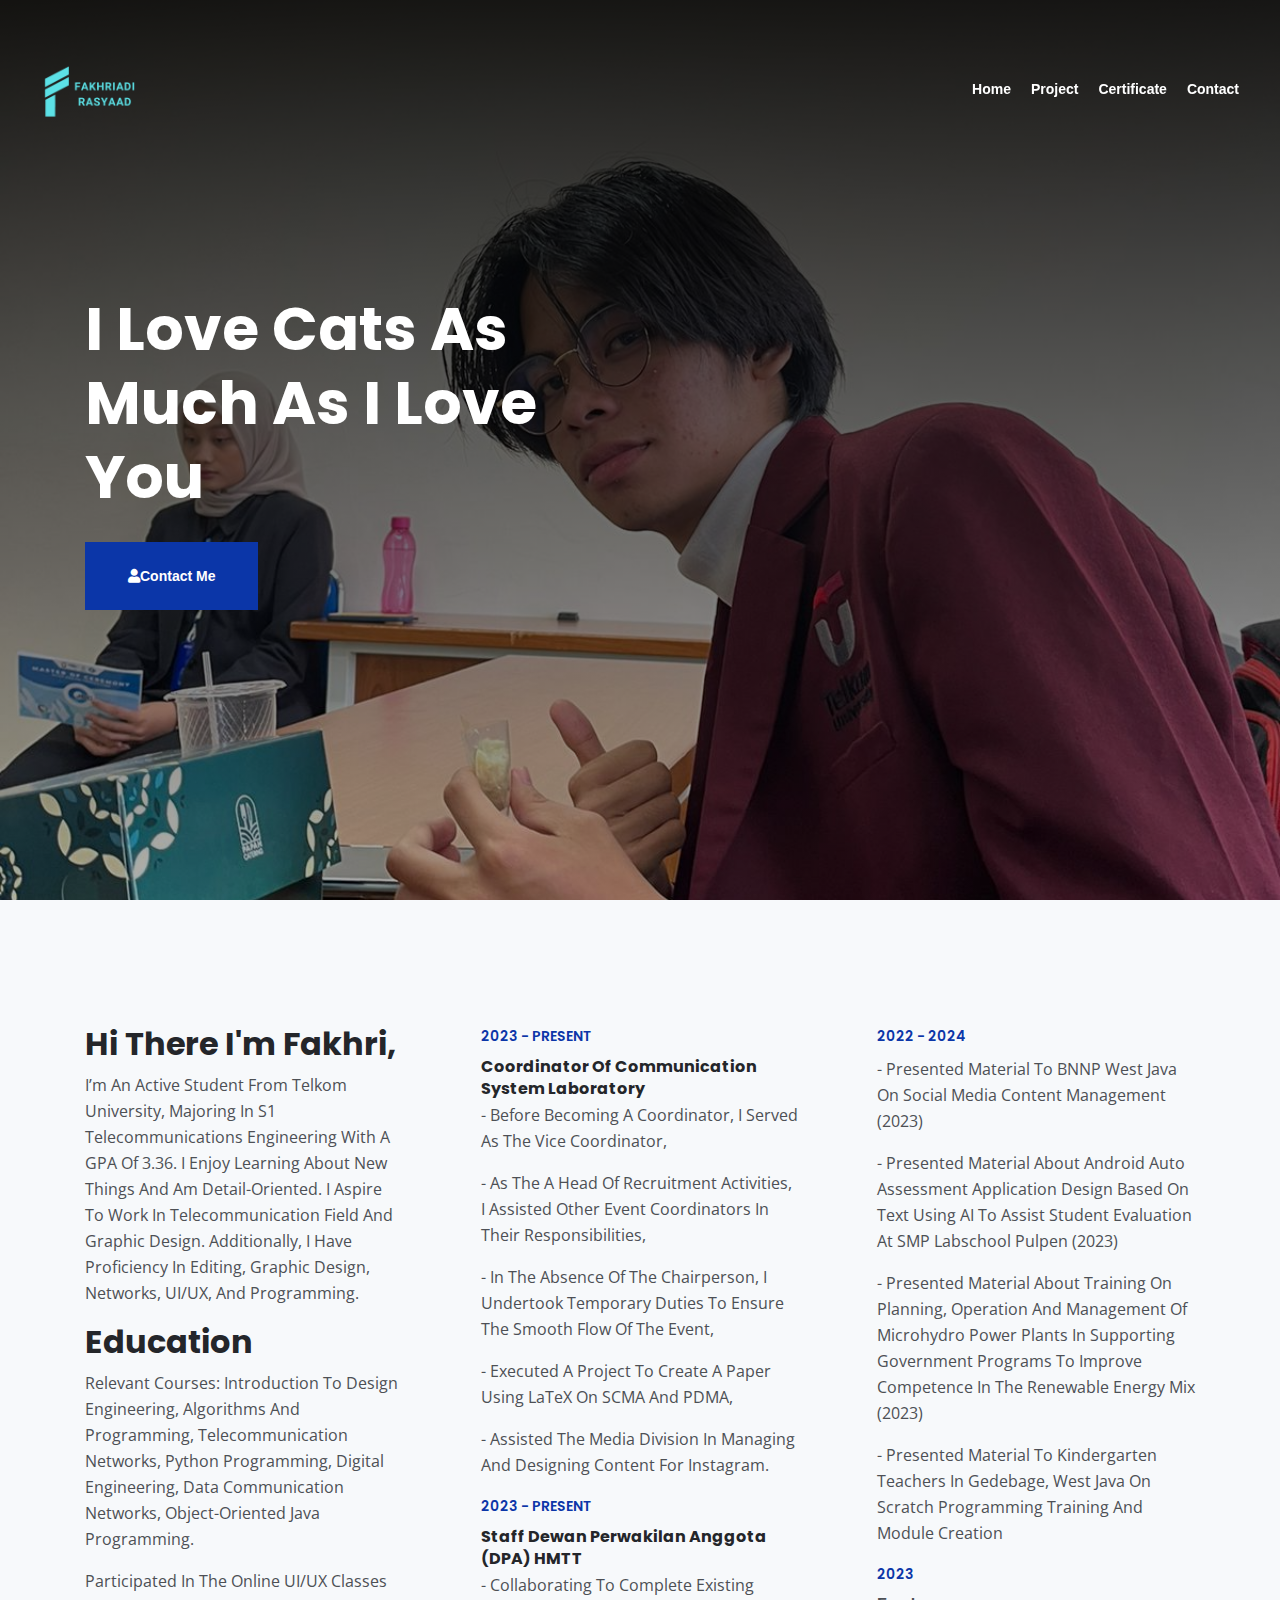
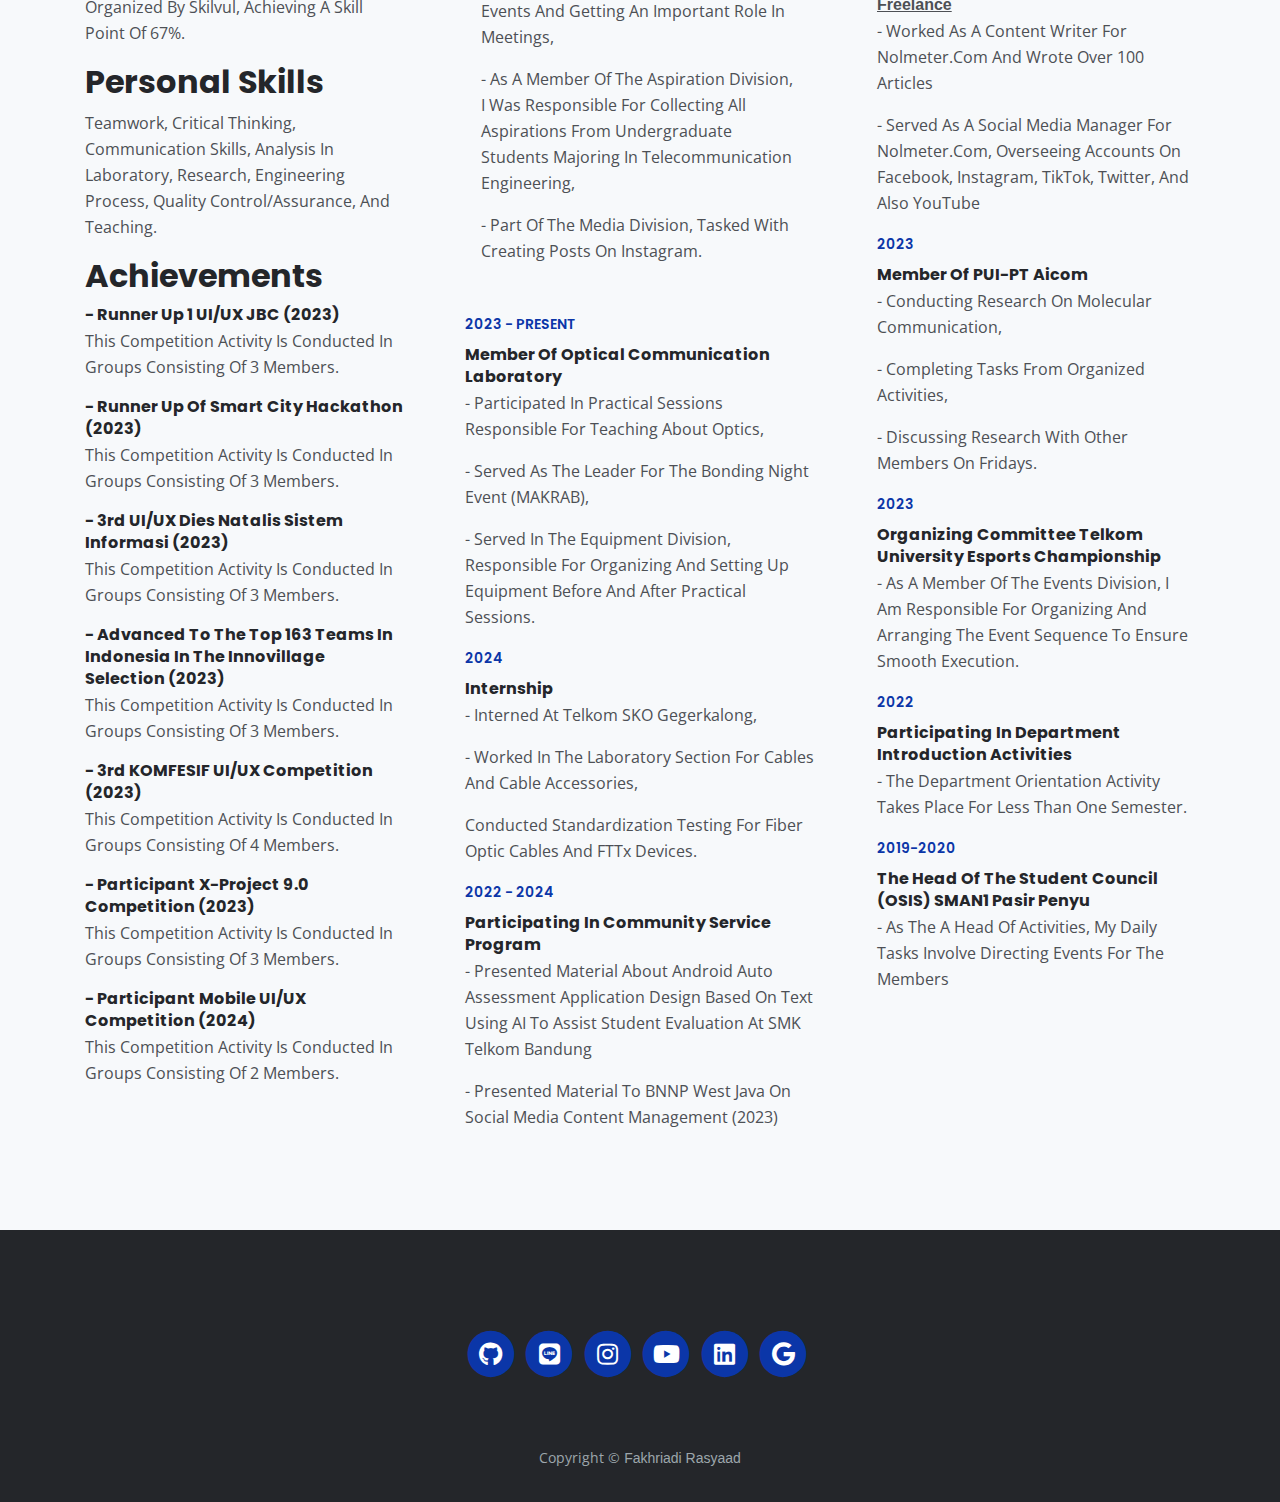
==== index.html @ 8c54024a "update" ====
<!DOCTYPE html>
<html lang="en">
<head>
    <meta charset="utf-8">
    <meta name="viewport" content="width=device-width, initial-scale=1, shrink-to-fit=no">
    
    <!-- SEO Meta Tags -->
    <meta name="description" content="Your description">
    <meta name="author" content="Your name">

    <!-- OG Meta Tags to improve the way the post looks when you share the page on Facebook, Twitter, LinkedIn -->
	<meta property="og:site_name" content="" /> <!-- website name -->
	<meta property="og:site" content="" /> <!-- website link -->
	<meta property="og:title" content=""/> <!-- title shown in the actual shared post -->
	<meta property="og:description" content="" /> <!-- description shown in the actual shared post -->
	<meta property="og:image" content="" /> <!-- image link, make sure it's jpg -->
	<meta property="og:url" content="" /> <!-- where do you want your post to link to -->
	<meta name="twitter:card" content="summary_large_image"> <!-- to have large image post format in Twitter -->

    <!-- Webpage Title -->
    <title>Fakhriadi Rasyaad</title>
    
    <!-- Styles -->
    <link rel="preconnect" href="https://fonts.gstatic.com">
    <link href="https://fonts.googleapis.com/css2?family=Open+Sans:ital,wght@0,400;0,600;0,700;1,400&family=Poppins:wght@600&display=swap" rel="stylesheet">
    <link href="css/bootstrap.css" rel="stylesheet">
    <link href="css/fontawesome-all.css" rel="stylesheet">
	<link href="css/styles.css" rel="stylesheet">
	
	<!-- Favicon  -->
    <link rel="icon" href="gambar/logo fakhri.png">
</head>
<body data-spy="scroll" data-target=".fixed-top">
    
    <!-- Navigation -->
    <nav class="navbar navbar-expand-lg fixed-top navbar-dark">
        <div class="container">
            
            <!-- Image Logo -->
            <a class="navbar-brand logo-image" href="index.html"><img src="gambar/logo fakhri.png" alt="alternative"></a>  

            <!-- Text Logo - Use this if you don't have a graphic logo -->
            <!-- <a class="navbar-brand logo-text page-scroll" href="index.html">Mark</a> -->

            <button class="navbar-toggler p-0 border-0" type="button" data-toggle="offcanvas">
                <span class="navbar-toggler-icon"></span>
            </button>

            <div class="navbar-collapse offcanvas-collapse" id="navbarsExampleDefault">
                <ul class="navbar-nav ml-auto">
                    <li class="nav-item">
                        <a class="nav-link page-scroll" href="index.html">Home <span class="sr-only">(current)</span></a>
                    </li>
                    <li class="nav-item">
                        <a class="nav-link page-scroll" href="Project.html">Project</a>
                    </li>
                    <li class="nav-item">
                        <a class="nav-link page-scroll" href="Sertifikat.html">certificate</a>
                    </li>
                    
                    <li class="nav-item">
                        <a class="nav-link page-scroll" href="#contact">Contact</a>
                    </li>
                </ul>
                
            </div> <!-- end of navbar-collapse -->
        </div> <!-- end of container -->
    </nav> <!-- end of navbar -->
    <!-- end of navigation -->


    <!-- Header -->
    <header id="header" class="header">
        <div class="container">
            <div class="row">
                <div class="col-lg-6">
                    <div class="text-container">
                        <h1 class="h1-large">I love cats as much as I love you </h1>
                        <a class="btn-solid-lg page-scroll" href="#contact"><i class="fas fa-user"></i>Contact Me</a>
                    </div> <!-- end of text-container -->
                </div> <!-- end of col -->
            </div> <!-- end of row -->
        </div> <!-- end of container -->
    </header> <!-- end of header -->
    <!-- end of header -->


    <!-- About-->
    <div id="" class="basic-1 bg-gray">
        <div class="container">
            <div class="row">
                <div class="col-lg-4">
                    <div class="text-container first">
                        <h2>Hi there I'm Fakhri,</h2>
                        <p>I’m an active student from Telkom
                            University, majoring in S1
                            Telecommunications Engineering with a
                            GPA of 3.36. I enjoy learning about new
                            things and am detail-oriented. I aspire to
                            work in Telecommunication field and
                            graphic design. Additionally, I have
                            proficiency in editing, graphic design,
                            networks, UI/UX, and programming.</p>
                        <h2>Education</h2>
                        <p>Relevant courses: Introduction to Design
                            Engineering, Algorithms and Programming,
                            Telecommunication Networks, Python
                            Programming, Digital Engineering, Data
                            Communication Networks, Object-Oriented Java
                            Programming.
                            </p>
                        <p>Participated in the online UI/UX classes organized
                            by Skilvul, achieving a skill point of 67%.</p>
                        <h2>Personal Skills</h2>
                        <p>Teamwork, Critical thinking, Communication Skills, Analysis in Laboratory,
                            Research, Engineering Process, Quality Control/Assurance, and Teaching.
                            </p>
                        <h2>Achievements</h2>
                        <h6>- Runner Up 1 UI/UX JBC (2023)</h6>
                        <p>This competition activity is conducted in groups consisting of 3 members.</p>
                        <h6>- Runner Up of Smart City Hackathon (2023)</h6>
                        <p>This competition activity is conducted in groups consisting of 3 members.</p>
                        <h6>- 3rd UI/UX Dies Natalis Sistem Informasi (2023)</h6>
                        <p>This competition activity is conducted in groups consisting of 3 members.</p>
                        <h6>- Advanced to the Top 163 Teams in Indonesia in the Innovillage Selection (2023)</h6>
                        <p>This competition activity is conducted in groups consisting of 3 members.</p>
                        <h6>- 3rd KOMFESIF UI/UX Competition (2023)</h6>
                        <p>This competition activity is conducted in groups consisting of 4 members.</p>
                        <h6>- Participant X-Project 9.0 Competition (2023)</h6>
                        <p>This competition activity is conducted in groups consisting of 3 members.</p>
                        <h6>- Participant Mobile UI/UX Competition (2024)</h6>
                        <p>This competition activity is conducted in groups consisting of 2 members.</p>
                        
                    </div> <!-- end of text-container -->
                </div> <!-- end of col -->
                <div class="col-lg-4">
                    <div class="text-container second">
                        <div class="time">2023 - PRESENT</div>
                        <h6>Coordinator of Communication System Laboratory</h6>
                        <p>- Before becoming a coordinator, I served as the vice coordinator,</p>
                        <p>- As the a head of recruitment activities, I assisted other event coordinators in their
                            responsibilities,</p>
                        <p>- In the absence of the chairperson, I undertook temporary duties to ensure the smooth flow
                            of the event,</p>
                        <p>- Executed a project to create a paper using LaTeX on SCMA and PDMA,</p>
                        <p>- Assisted the media division in managing and designing content for Instagram.</p>
                        <div class="time">2023 -  PRESENT</div>
                        <h6>Staff Dewan Perwakilan Anggota (DPA) HMTT</h6>
                        <p>- Collaborating to complete existing events and getting an important role in meetings,</p>
                        <p>- As a member of the aspiration division, I was responsible for collecting all aspirations from
                            undergraduate students majoring in Telecommunication Engineering,</p>
                        <p>- Part of the media division, tasked with creating posts on Instagram.</p>
                    </div> <!-- end of text-container -->
                    <div class="time">2023 - PRESENT</div>
                    <h6>Member of Optical Communication Laboratory</h6>
                    <p>- Participated in practical sessions responsible for teaching about optics,</p>
                    <p>- Served as the leader for the bonding night event (MAKRAB),</p>
                    <p>- Served in the equipment division, responsible for organizing and setting up equipment before and after practical sessions.</p>
                   
                    <div class="time">2024</div>
                    <h6>Internship</h6>
                    <p>- Interned at Telkom SKO Gegerkalong,</p>
                    <p>- Worked in the laboratory section for cables and cable accessories,</p>
                    <p>Conducted standardization testing for fiber optic cables and FTTx devices.</p>
                    <div class="time">2022 -  2024 </div>
                    <h6>Participating in Community Service Program</h6>
                    <p>- Presented material about Android Auto Assessment Application Design Based on Text
                        Using AI to Assist Student Evaluation at SMK Telkom Bandung</p>
                    <p>- Presented material to BNNP West Java on social media content management (2023)</p>
                </div> <!-- end of col -->
                <div class="col-lg-4">
                    <div class="text-container third">
                        <div class="time">2022 -  2024 </div>
                    <p>- Presented material to BNNP West Java on social media content management (2023)</p>
                    <p>-  Presented material about Android Auto Assessment Application Design Based on Text
                        Using AI to Assist Student Evaluation at SMP Labschool Pulpen (2023)</p>
                    <p>- Presented material about training on Planning, Operation and Management of Microhydro
                        Power Plants in Supporting Government Programs to Improve Competence in the
                        Renewable Energy Mix (2023)</p>
                    <p>- Presented material to kindergarten teachers in Gedebage, West Java on scratch
                        programming training and module creation</p>
                            
                        <div class="time">2023</div>
                        <h6><a href="https://www.nolmeter.com/author/30332/Fakhriadi-Rasyaad">Freelance</a></h6>
                        <p>- Worked as a content writer for Nolmeter.com and wrote over 100 articles</p>
                        <p>- Served as a social media manager for Nolmeter.com, overseeing accounts on Facebook,
                            Instagram, TikTok, Twitter, and also YouTube</p>
                        <div class="time">2023</div>
                        <h6>Member of PUI-PT Aicom</h6>
                        <p>- Conducting research on molecular communication,</p>
                        <p>- Completing tasks from organized activities,</p>
                        <p>- Discussing research with other members on Fridays.</p>

                        <div class="time">2023</div>
                        <h6>Organizing Committee Telkom University Esports Championship</h6>
                        <p>- As a member of the events division, I am responsible for organizing and arranging the event
                            sequence to ensure smooth execution.</p>
                        
                        <div class="time">2022</div>
                        <h6>Participating in Department Introduction Activities</h6>
                        <p>- The department orientation activity takes place for less than one semester.</p>

                        <div class="time">2019-2020</div>
                        <h6>The Head of The Student Council (OSIS) SMAN1 Pasir Penyu</h6>
                        <p>- As the a head of activities, my daily tasks involve directing events for the members</p>
                    </div> <!-- end of text-container -->
                </div> <!-- end of col -->
            </div> <!-- end of row -->
        </div> <!-- end of container -->
    </div> <!-- end of basic-1 -->
    <!-- end of about -->




    <!-- Footer -->
    <div id="contact" class="footer bg-gray">
        <div class="container">
            <div class="row">
                <div class="col-lg-12">
                    <div class="social-container">
                        <span class="fa-stack">
                            <a href="https://github.com/FakhriadiRasyaad">
                                <i class="fas fa-circle fa-stack-2x"></i>
                                <i class="fab fa-github fa-stack-1x"></i>
                            </a>
                        </span>
                        <span class="fa-stack">
                            <a href="https://line.me/ti/p/7JhwWxiOXL">
                                <i class="fas fa-circle fa-stack-2x"></i>
                                <i class="fab fa-line fa-stack-1x"></i>
                            </a>
                        </span>
                        <span class="fa-stack">
                            <a href="https://www.instagram.com/fakhriadi_rasyaad/">
                                <i class="fas fa-circle fa-stack-2x"></i>
                                <i class="fab fa-instagram fa-stack-1x"></i>
                            </a>
                        </span>
                        <span class="fa-stack">
                            <a href="https://www.youtube.com/@fakhrigt6235">
                                <i class="fas fa-circle fa-stack-2x"></i>
                                <i class="fab fa-youtube fa-stack-1x"></i>
                            </a>
                        </span>
                        <span class="fa-stack">
                            <a href="https://www.linkedin.com/in/fakhriadi-rasyaad-b3a42b245/">
                                <i class="fas fa-circle fa-stack-2x"></i>
                                <i class="fab fa-linkedin fa-stack-1x"></i>
                            </a>
                        </span>
                        <span class="fa-stack">
                            <a href="mailto:fakhriadi06ras@gmail.com">
                                <i class="fas fa-circle fa-stack-2x"></i>
                                <i class="fab fa- fa-google fa-stack-1x"></i>
                            </a>
                        </span>
                    </div> <!-- end of social-container -->
                </div> <!-- end of col -->
            </div> <!-- end of row -->
        </div> <!-- end of container -->
    </div> <!-- end of footer -->  
    <!-- end of footer -->


    <!-- Copyright -->
    <div class="copyright bg-gray">
        <div class="container">
            <div class="row">
                <div class="col-lg-12">
                    <p class="p-small">Copyright © <a class="no-line" href="#your-link">Fakhriadi Rasyaad</a></p>
                </div> <!-- end of col -->
            </div> <!-- enf of row -->
        </div> <!-- end of container -->

        
    </div> <!-- end of copyright --> 
    <!-- end of copyright -->
    
    	
    <!-- Scripts -->
    <script src="js/jquery.min.js"></script> <!-- jQuery for Bootstrap's JavaScript plugins -->
    <script src="js/bootstrap.min.js"></script> <!-- Bootstrap framework -->
    <script src="js/jquery.easing.min.js"></script> <!-- jQuery Easing for smooth scrolling between anchors -->
    <script src="js/scripts.js"></script> <!-- Custom scripts -->
</body>
</html>
---- css/styles.css ----
/* Description: Master CSS file */

/*****************************************
Table Of Contents:
- General Styles
- Navigation
- Header
- About
- Services
- Details
- Projects
- Works
- Testimonials
- Questions
- Contact
- Footer 
- Copyright
- Back To Top Button
- Extra Pages
- Media Queries
******************************************/

/*****************************************
Colors:
- Backgrounds, navbar - black #24262a
- Backgrounds - light gray #f7f9fb
- Buttons, icons - blue #0b36a8
- Headings text - black #24262a
- Body text - dark gray #4d5055
******************************************/


/**************************/
/*     General Styles     */
/**************************/
body,
html {
    width: 100%;
	height: 100%;
}

body, p {
	color: #4d5055; 
	font: 400 1rem/1.625rem "Open Sans", sans-serif;
}

h1 {
	color: #24262a;
	font-weight: 700;
	font-size: 2.5rem;
	line-height: 3.25rem;
	font-family: "Poppins"
}

h2 {
	color: #24262a;
	font-weight: 700;
	font-size: 2rem;
	line-height: 2.5rem;
	font-family: "Poppins"
}

h3 {
	color: #24262a;
	font-weight: 700;
	font-size: 1.75rem;
	line-height: 2.25rem;
	font-family: "Poppins"
}

h4 {
	color: #24262a;
	font-weight: 700;
	font-size: 1.5rem;
	line-height: 2rem;
	font-family: "Poppins"
}

h5 {
	color: #24262a;
	font-weight: 700;
	font-size: 1.25rem;
	line-height: 1.625rem;
	font-family: "Poppins"
}

h6 {
	color: #24262a;
	font-weight: 700;
	font-size: 1rem;
	line-height: 1.375rem;
	font-family: "Poppins"
}

.p-large {
	font-size: 1.125rem;
	line-height: 1.75rem;
}

.p-small {
	font-size: 0.875rem;
	line-height: 1.5rem;
}

.testimonial-text {
	font-style: italic;
}

.testimonial-author {
	font-weight: 700;
	font-size: 1rem;
	line-height: 1.5rem;
}

.li-space-lg li {
	margin-bottom: 0.5rem;
}

a {
	color: #4d5055;
	text-decoration: underline;
}

a:hover {
	color: #4d5055;
	text-decoration: underline;
}

.no-line {
	text-decoration: none;
}

.no-line:hover {
	text-decoration: none;
}

.blue {
	color: #2259ec;
}

.bg-gray {
	background-color: #f7f9fb;
}

.section-divider {
	display: block;
	height: 1px;
	margin: 0;
	border: none;
	background-color: #d3dae2;
}

.btn-solid-reg {
	display: inline-block;
	padding: 1.375rem 2.25rem 1.375rem 2.25rem;
	border: 1px solid #0b36a8;
	background-color: #0b36a8;
	color: #ffffff;
	font-weight: 600;
	font-size: 0.875rem;
	line-height: 0;
	text-decoration: none;
	transition: all 0.2s;
}

.btn-solid-reg:hover {
	background-color: transparent;
	color: #0b36a8; /* needs to stay here because of the color property of a tag */
	text-decoration: none;
}

.btn-solid-lg {
	display: inline-block;
	padding: 1.625rem 2.625rem 1.625rem 2.625rem;
	border: 1px solid #0b36a8;
	background-color: #0b36a8;
	color: #ffffff;
	font-weight: 600;
	font-size: 0.875rem;
	line-height: 0;
	text-decoration: none;
	transition: all 0.2s;
}

.btn-solid-lg:hover {
	background-color: transparent;
	color: #0b36a8; /* needs to stay here because of the color property of a tag */
	text-decoration: none;
}

.btn-outline-reg {
	display: inline-block;
	padding: 1.375rem 2.25rem 1.375rem 2.25rem;
	border: 1px solid #24262a;
	background-color: transparent;
	color: #24262a;
	font-weight: 600;
	font-size: 0.875rem;
	line-height: 0;
	text-decoration: none;
	transition: all 0.2s;
}

.btn-outline-reg:hover {
	background-color: #24262a;
	color: #ffffff;
	text-decoration: none;
}

.btn-outline-lg {
	display: inline-block;
	padding: 1.625rem 2.625rem 1.625rem 2.625rem;
	border: 1px solid #24262a;
	background-color: transparent;
	color: #24262a;
	font-weight: 600;
	font-size: 0.875rem;
	line-height: 0;
	text-decoration: none;
	transition: all 0.2s;
}

.btn-outline-lg:hover {
	background-color: #24262a;
	color: #ffffff;
	text-decoration: none;
}

.btn-outline-sm {
	display: inline-block;
	padding: 1rem 1.5rem 1rem 1.5rem;
	border: 1px solid #24262a;
	background-color: transparent;
	color: #24262a;
	font-weight: 600;
	font-size: 0.875rem;
	line-height: 0;
	text-decoration: none;
	transition: all 0.2s;
}

.btn-outline-sm:hover {
	background-color: #24262a;
	color: #ffffff;
	text-decoration: none;
}

.form-group {
	position: relative;
	margin-bottom: 1.25rem;
}

.label-control {
	position: absolute;
	top: 0.875rem;
	left: 1.5rem;
	color: #7d838a;
	opacity: 1;
	font-size: 0.875rem;
	line-height: 1.375rem;
	cursor: text;
	transition: all 0.2s ease;
}

.form-control-input:focus + .label-control,
.form-control-input.notEmpty + .label-control,
.form-control-textarea:focus + .label-control,
.form-control-textarea.notEmpty + .label-control {
	top: 0.125rem;
	color: #4d5055;
	opacity: 1;
	font-size: 0.75rem;
	font-weight: 700;
}

.form-control-input,
.form-control-select {
	display: block; /* needed for proper display of the label in Firefox, IE, Edge */
	width: 100%;
	padding-top: 1.125rem;
	padding-bottom: 0.125rem;
	padding-left: 1.5rem;
	border: 1px solid #cbcbd1;
	background-color: #ffffff;
	color: #4d5055;
	font-size: 0.875rem;
	line-height: 1.875rem;
	transition: all 0.2s;
	-webkit-appearance: none; /* removes inner shadow on form inputs on ios safari */
}

.form-control-select {
	padding-top: 0.5rem;
	padding-bottom: 0.5rem;
	height: 3.25rem;
	color: #7d838a;
}

select {
    /* you should keep these first rules in place to maintain cross-browser behavior */
    -webkit-appearance: none;
	-moz-appearance: none;
	-ms-appearance: none;
    -o-appearance: none;
    appearance: none;
    background-image: url('../images/down-arrow.png');
    background-position: 96% 50%;
    background-repeat: no-repeat;
    outline: none;
}

.form-control-textarea {
	display: block; /* used to eliminate a bottom gap difference between Chrome and IE/FF */
	width: 100%;
	height: 14rem; /* used instead of html rows to normalize height between Chrome and IE/FF */
	padding-top: 1.5rem;
	padding-left: 1.3125rem;
	border: 1px solid #cbcbd1;
	background-color: #ffffff;
	color: #4d5055;
	font-size: 0.875rem;
	line-height: 1.5rem;
	transition: all 0.2s;
}

.form-control-input:focus,
.form-control-select:focus,
.form-control-textarea:focus {
	border: 1px solid #a1a1a1;
	outline: none; /* Removes blue border on focus */
}

.form-control-input:hover,
.form-control-select:hover,
.form-control-textarea:hover {
	border: 1px solid #a1a1a1;
}

.checkbox {
	font-size: 0.75rem;
	line-height: 1.25rem;
}

input[type='checkbox'] {
	vertical-align: -10%;
	margin-right: 0.5rem;
}

.form-control-submit-button {
	display: inline-block;
	width: 100%;
	height: 3.25rem;
	border: 1px solid #0b36a8;
	border-radius: 32px;
	background-color: #0b36a8;
	color: #ffffff;
	font-weight: 600;
	font-size: 0.875rem;
	line-height: 0;
	cursor: pointer;
	transition: all 0.2s;
}

.form-control-submit-button:hover {
	border: 1px solid #24262a;
	background-color: transparent;
	color: #24262a;
}


/**********************/
/*     Navigation     */
/**********************/
.navbar {
	background-color: #24262a;
	font-weight: 600;
	font-size: 0.875rem;
	line-height: 0.875rem;
	box-shadow: 0 1px 6px 0 rgba(0, 0, 0, 0.025);
}

.navbar .navbar-brand {
	padding-top: 0.125rem;
	padding-bottom: 0.125rem;
}

.navbar .logo-image img {
    width: 118px;
	height: 10%;
}

.navbar .logo-text {
	color: #ffffff;
	font-weight: 700;
	font-size: 1.875rem;
	line-height: 1rem;
	text-decoration: none;
}

.offcanvas-collapse {
	position: fixed;
	top: 3.25rem; /* adjusts the height between the top of the page and the offcanvas menu */
	bottom: 0;
	left: 100%;
	width: 100%;
	padding-right: 1rem;
	padding-left: 1rem;
	overflow-y: auto;
	visibility: hidden;
	background-color: #24262a;
	transition: visibility .3s ease-in-out, -webkit-transform .3s ease-in-out;
	transition: transform .3s ease-in-out, visibility .3s ease-in-out;
	transition: transform .3s ease-in-out, visibility .3s ease-in-out, -webkit-transform .3s ease-in-out;
}

.offcanvas-collapse.open {
	visibility: visible;
	-webkit-transform: translateX(-100%);
	transform: translateX(-100%);
}

.navbar .navbar-nav {
	margin-top: 0.75rem;
	margin-bottom: 0.5rem;
}

.navbar .nav-item .nav-link {
	padding-top: 0.625rem;
	padding-bottom: 0.625rem;
	color: #ffffff;
	text-decoration: none;
	transition: all 0.2s ease;
}

.navbar .nav-item.dropdown.show .nav-link,
.navbar .nav-item .nav-link:hover,
.navbar .nav-item .nav-link.active {
	color: #9c9ead;
}

/* Dropdown Menu */
.navbar .dropdown .dropdown-menu {
	animation: fadeDropdown 0.2s; /* required for the fade animation */
}

@keyframes fadeDropdown {
    0% {
        opacity: 0;
    }

    100% {
        opacity: 1;
	}
}

.navbar .dropdown-menu {
	margin-top: 0.5rem;
	margin-bottom: 0.5rem;
	border: none;
	background-color: #24262a;
}

.navbar .dropdown-item {
	padding-top: 0.5rem;
	padding-bottom: 0.5rem;
	color: #ffffff;
	font-weight: 600;
	font-size: 0.875rem;
	line-height: 0.875rem;
	text-decoration: none;
}

.navbar .dropdown-item:hover {
	background-color: #24262a;
	color: #9c9ead;
}

.navbar .dropdown-divider {
	width: 100%;
	height: 1px;
	margin: 0.5rem auto 0.5rem auto;
	border: none;
	background-color: #505050;
}
/* end of dropdown menu */

.navbar .fa-stack {
	width: 2em;
	margin-right: 0.25rem;
	font-size: 0.75rem;
}

.navbar .fa-stack-2x {
	color: #0b36a8;
	transition: all 0.2s ease;
}

.navbar .fa-stack-1x {
	color: #ffffff;
	transition: all 0.2s ease;
}

.navbar .fa-stack:hover .fa-stack-2x {
	color: #ffffff;
}

.navbar .fa-stack:hover .fa-stack-1x {
	color: #0b36a8;
}

.navbar .navbar-toggler {
	padding: 0;
	border: none;
	font-size: 1.25rem;
}


/******************/
/*     Header     */
/******************/
.header {
	padding-top: 7rem;
	padding-bottom: 5.5rem;
	background: linear-gradient(rgba(0, 0, 0, 0.9), rgba(0, 0, 0, 0.3)), url('../gambar/Fakhri1.jpg') center center no-repeat;
	background-size: cover;
	text-align: center;
	width: 100%;
    height: 100%;
	
}


.header .h1-large {
	margin-bottom: 1.75rem;
	color: #ffffff;
}

.header .btn-solid-lg:hover {
	border: 1px solid #ffffff;
	color: #ffffff;
}

.header .btn-outline-lg {
	padding: 1.625rem 1.625rem 1.625rem 1.625rem;
	border: none;
	color: #ffffff;
}

.header .btn-outline-lg:hover {
	background: transparent;
	color: #9c9ead;
	text-decoration: none;
}

.header .btn-outline-lg .fas {
	margin-right: 0.375rem;
}


/*****************/
/*     About     */
/*****************/
.basic-1 {
	padding-top: 7.75rem;
	padding-bottom: 5.25rem;
}

.basic-1 .text-container {
	margin-bottom: 3rem;
}

.basic-1 .time {
	margin-bottom: 0.5rem;
	color: #0b36a8;
	font-weight: 600;
	font-size: 0.875rem;
	line-height: 1.5rem;
	font-family: "Poppins";
}

.basic-1 h6 {
	margin-bottom: 0.125rem;
}


/********************/
/*     Services     */
/********************/
.basic-2 {
	padding-top: 7.75rem;
	padding-bottom: 5.25rem;
}

.basic-2 .h2-heading {
	margin-bottom: 0.75rem;
	text-align: center;
}

.basic-2 .p-heading {
	margin-bottom: 4rem;
	text-align: center;
}

.basic-2 .text-box {
	margin-bottom: 3rem;
	padding: 3.5rem 1rem 2.125rem 1rem;
	border: 1px solid #cfd7de;
}

.basic-2 .fas,
.basic-2 .far {
	margin-bottom: 1.75rem;
	color: #0b36a8;
	font-size: 3.5rem;
}

.basic-2 h4 {
	letter-spacing: 1px;
}


/*******************/
/*     Details     */
/*******************/
.split .area-1 {
	height: 430px;
	background: linear-gradient(to bottom right, rgba(25, 26, 29, 0.5), rgba(25, 26, 29, 0.5)), url('../images/details-background.jpg') center center no-repeat;
	background-size: cover;
}

.split .area-2 {
	padding-top: 7.75rem;
	padding-bottom: 7.75rem;
}

.split p {
	margin-bottom: 2.25rem;
}

.split .icons-container {
	margin-top: 3rem;
}

.split .icons-container img {
	width: 50px;
	margin-right: 0.625rem;
	margin-bottom: 0.75rem;
}


/********************/
/*     Projects     */
/********************/
.basic-3 {
	padding-top: 7.75rem;
	padding-bottom: 1rem;
}

.basic-3 .h2-heading {
	margin-bottom: 0.75rem;
	text-align: center;
}

.basic-3 .p-heading {
	margin-bottom: 4rem;
	text-align: center;
}

.basic-3 .text-container {
	margin-bottom: 4rem;
}

.basic-3 .image-container {
	margin-bottom: 1rem;
}

/* Hover Animation */
.basic-3 .image-container {
	overflow: hidden;
	margin-right: auto;
	margin-left: auto;
}

.basic-3 .image-container img {
	margin: 0;
	transition: all 0.2s;
}

.basic-3 .image-container:hover img {
	-moz-transform: scale(1.1);
	-webkit-transform: scale(1.1);
	transform: scale(1.1);
} 
/* end of hover animation */


/*****************/
/*     Works     */
/*****************/
.basic-4 {
	padding-bottom: 1rem;
}

.basic-4 .text-container {
	margin-bottom: 4rem;
}

.basic-4 .image-container {
	margin-bottom: 1rem;
}

/* Hover Animation */
.basic-4 .image-container {
	overflow: hidden;
	margin-right: auto;
	margin-left: auto;
}

.basic-4 .image-container img {
	margin: 0;
	transition: all 0.2s;
}

.basic-4 .image-container:hover img {
	-moz-transform: scale(1.15);
	-webkit-transform: scale(1.15);
	transform: scale(1.15);
} 
/* end of hover animation */


/************************/
/*     Testimonials     */
/************************/
.cards-1 {
	padding-top: 3rem;
	padding-bottom: 3.875rem;
}

.cards-1 .h2-heading {
	margin-bottom: 3rem;
	text-align: center;
}

.cards-1 .card {
	margin-bottom: 4rem;
	border: none;
}

.cards-1 .card-body {
	padding: 0;
	text-align: center;
}

.cards-1 .testimonial-text {
	margin-bottom: 1.625rem;
}

.cards-1 img {
	display: inline-block;
	width: 60px;
	margin-bottom: 0.875rem;
	border-radius: 50%;
}

.cards-1 .text {
	margin-top: 0.375rem;
}

.cards-1 .testimonial-author {
	color: #24262a;
}

.cards-1 .testimonial-author,
.cards-1 .occupation {
	font-size: 0.875rem;
	line-height: 1.375rem;
}


/*********************/
/*     Questions     */
/*********************/
.accordion-1 {
	padding-top: 7.75rem;
	padding-bottom: 6.75rem;
}

.accordion-1 .h2-heading {
	margin-bottom: 2.5rem;
	text-align: center;
}

.accordion-1 .card {
	margin-bottom: 1.75rem;
	border: none;
}

.accordion-1 .card-header {
	padding: 0;
	border: none;
	background-color: transparent;
}

.accordion-1 .card button {
	padding: 0;
	color: #24262a;
	font-weight: 600;
	font-size: 1.125rem;
	line-height: 1.75rem;
	font-family: 'Poppins';
}

.accordion-1 .card button:hover {
	text-decoration: none;
}

.accordion-1 .card button:before {
	float: left;
	margin-right: 0.625rem;
	font-family: 'Font Awesome 5 Free';
	font-weight: 900;
	content: "\f078";
	transition: all 0.2s;
}

.accordion-1 .card button.collapsed:before {
	-webkit-transform: rotate(180deg);
	-moz-transform: rotate(180deg);
	transform: rotate(180deg);
} 

.accordion-1 .card-body {
	padding: 0.75rem 1.5rem 0.5rem 1.5rem;
}


/*******************/
/*     Contact     */
/*******************/
.form-1 {
	padding-top: 7.75rem;
	padding-bottom: 7rem;
	text-align: center;
}

.form-1 .h2-heading {
	margin-bottom: 0.75rem;
	text-align: center;
}

.form-1 .p-heading {
	margin-bottom: 4rem;
}


/******************/
/*     Footer     */
/******************/
.footer {
	padding-top: 6.25rem;
	padding-bottom: 2rem;
	background-color: #24262a;
	text-align: center;
}

.footer a {
	text-decoration: none;
}

.footer .fa-stack {
	width: 2em;
	margin-bottom: 1.25rem;
	margin-right: 0.375rem;
	font-size: 1.5rem;
}

.footer .fa-stack .fa-stack-1x {
    color: #ffffff;
	transition: all 0.2s ease;
}

.footer .fa-stack .fa-stack-2x {
	color: #0b36a8;
	transition: all 0.2s ease;
}

.footer .fa-stack:hover .fa-stack-1x {
	color: #0b36a8;
}

.footer .fa-stack:hover .fa-stack-2x {
    color: #ffffff;
}


/*********************/
/*     Copyright     */
/*********************/
.copyright {
	padding-top: 1rem;
	padding-bottom: 1rem;
	background-color: #24262a;
	text-align: center;
}

.copyright .p-small {
	color: #9da6ac;
	text-align: center;
}

.copyright a {
	color: #9da6ac;
}


/******************************/
/*     Back To Top Button     */
/******************************/
a.back-to-top {
	position: fixed;
	z-index: 999;
	right: 12px;
	bottom: 12px;
	display: none;
	width: 42px;
	height: 42px;
	border-radius: 30px;
	background: #3a424d url("../images/up-arrow.png") no-repeat center 47%;
	background-size: 18px 18px;
	text-indent: -9999px;
}

a:hover.back-to-top {
	background-color: #0b36a8;
}


/***********************/
/*     Extra Pages     */
/***********************/
.ex-header {
	padding-top: 8.5rem;
	padding-bottom: 4rem;
	background-color: #24262a;
}

.ex-header h1 {
	color: #ffffff;
}

.ex-basic-1 .list-unstyled .fas {
	font-size: 0.375rem;
	line-height: 1.625rem;
}

.ex-basic-1 .list-unstyled .media-body {
	margin-left: 0.5rem;
}

.ex-basic-1 .text-box {
	padding: 1.25rem 1.25rem 0.5rem 1.25rem;
	background-color: #f7f9fb;
}

.ex-cards-1 .card {
	border: none;
	background-color: transparent;
}

.ex-cards-1 .card .fa-stack {
	width: 2em;
	font-size: 1.125rem;
}

.ex-cards-1 .card .fa-stack-2x {
	color: #0b36a8;
}

.ex-cards-1 .card .fa-stack-1x {
	color: #ffffff;
	font-weight: 700;
	line-height: 2.125rem;
}

.ex-cards-1 .card .list-unstyled .media-body {
	margin-left: 0.75rem;
}

.ex-cards-1 .card .list-unstyled .media-body h5 {
	margin-top: 0.125rem;
	margin-bottom: 0.375rem;
}


/*************************/
/*     Media Queries     */
/*************************/	
/* Min-width 768px */
@media (min-width: 768px) {

	/* Header */
	.header {
		padding-top: 11rem;
		padding-bottom: 9rem;
	}
	/* end of header */


	/* Services */
	.basic-2 .text-box {
		padding-right: 2.125rem;
		padding-left: 2.125rem;
	}
	/* end of services */


	/* Extra Pages */
	.ex-basic-1 .text-box {
		padding: 1.75rem 2rem 0.875rem 2rem;
	}
	/* end of extra pages */
}
/* end of min-width 768px */


/* Min-width 992px */
@media (min-width: 992px) {
	
	/* General Styles */
	.h2-heading {
		width: 35.25rem;
		margin-right: auto;
		margin-left: auto;
	}

	.p-heading {
		width: 46rem;
		margin-right: auto;
		margin-left: auto;
	}
	/* end of general styles */


	/* Navigation */
	.navbar {
		padding-top: 1.75rem;
		background-color: transparent;
		box-shadow: none;
		transition: all 0.2s;
	}

	.navbar.top-nav-collapse {
		padding-top: 0.5rem;
		padding-top: 0.5rem;
		background-color: #24262a;
		box-shadow: 0 3px 6px 0 rgba(0, 0, 0, 0.025);
	}

	.offcanvas-collapse {
		position: static;
		top: auto;
		bottom: auto;
		left: auto;
		width: auto;
		padding-right: 0;
		padding-left: 0;
		background-color: transparent;
		overflow-y: visible;
		visibility: visible;
	}

	.offcanvas-collapse.open {
		-webkit-transform: none;
		transform: none;
	}

	.navbar .navbar-nav {
		margin-top: 0;
		margin-bottom: 0;
	}
	
	.navbar .nav-item .nav-link {
		padding-right: 0.625rem;
		padding-left: 0.625rem;
	}

	.navbar .dropdown-menu {
		margin-top: 0.25rem;
		box-shadow: 0 3px 3px 1px rgba(0, 0, 0, 0.08);
	}

	.navbar .dropdown-divider {
		width: 90%;
	}

	.navbar .social-icons {
		margin-left: 0.5rem;
	}
	
	.navbar .fa-stack {
		margin-right: 0;
		margin-left: 0.25rem;
	}
	/* end of navigation */


	/* Header */
	.header {
		padding-top: 15rem;
		padding-bottom: 14rem;
		text-align: left;
	}
	/* end of header */


	/* Details */
	.split {
		height: 760px;
	}
	
	.split .area-1 {
		height: 100%;
		width: 50%;
		display: inline-block;
	}
	
	.split .area-2 {
		height: 100%;
		width: 50%;
		display: inline-block;
		vertical-align: top;
	}

	.split .text-container {
		width: 400px;
		margin-left: 3rem;
	}
	/* end of details */


	/* Testimonials */
	.cards-1 .card {
		display: inline-block;
		width: 290px;
		vertical-align: top;
	}

	.cards-1 .card:nth-of-type(3n+2) {
		margin-right: 1.5rem;
		margin-left: 1.5rem;
	}

	.cards-1 .card-body {
		text-align: left;
	}

	.cards-1 .details {
		display: flex;
		align-items: flex-start;
	}
	
	.cards-1 .details .text {
		flex-direction: column;
	}
	
	.cards-1 .details img {
		margin-right: 1.125rem;
	}
	/* end of testimonials */


	/* Accordion */
	.accordion-1 .accordion {
		width: 730px;
		margin-right: auto;
		margin-left: auto;
	}
	/* end of accordion */


	/* Contact */
	.form-1 form {
		width: 790px;
		margin-right: auto;
		margin-left: auto;
	}
	/* end of contact */


	/* Extra Pages */
	.ex-cards-1 .card {
		display: inline-block;
		width: 296px;
		vertical-align: top;
	}

	.ex-cards-1 .card:nth-of-type(3n+2) {
		margin-right: 1rem;
		margin-left: 1rem;
	}
	/* end of extra pages */
}
/* end of min-width 992px */


/* Min-width 1200px */
@media (min-width: 1200px) {

	/* General Styles */
	.h1-large {
		font-size: 3.75rem;
		line-height: 4.625rem;
	}
	/* end of general styles */


	/* Navigation */
	.navbar .container {
		max-width: 1330px;
	}
	/* end of navigation */


	/* Header */
	.header {
		padding-top: 18.25rem;
		padding-bottom: 17.25rem;
	}
	/* end of header */


	/* About */
	.basic-1 .text-container.first {
		margin-right: 2rem;
	}

	.basic-1 .text-container.second {
		margin-right: 1rem;
		margin-left: 1rem;
	}

	.basic-1 .text-container.third {
		margin-left: 2rem;
	}
	/* end of about */


	/* Details */
	.split {
		height: 700px;
	}

	.split .text-container {
		width: 460px;
		margin-left: 5rem;
	}
	/* end of details */


	/* Testimonials */
	.cards-1 .card {
		width: 338px;
	}
	
	.cards-1 .card:nth-of-type(3n+2) {
		margin-right: 2.625rem;
		margin-left: 2.625rem;
	}
	/* end of testimonials */
	

	/* Extra Pages */
	.ex-cards-1 .card {
		width: 336px;
	}

	.ex-cards-1 .card:nth-of-type(3n+2) {
		margin-right: 2.875rem;
		margin-left: 2.875rem;
	}
	/* end of extra pages */
}
/* end of min-width 1200px */





/* Project CSS Area */
/* Button container */
.button-container {
	display: flex;
	justify-content: center;
	margin-bottom: 20px;
	padding-top: 20px;
	
}

/* Button styling */
.button {
	padding: 10px 20px;
	border: none;
	background-color: #f5f5f5;
	color: #333;
	border-radius: 8px;
	cursor: pointer;
	font-size: 16px;
	margin: 0 10px;
	transition: background-color 0.3s ease;
}

/* Active button styling */
.button.active {
	background-color: #ff7043;
	color: white;
}

.card-container {
	display: flex;
	flex-wrap: wrap;
	gap: 20px;
	justify-content: center;
}

.card {
	border: 1px solid #ccc;
	border-radius: 8px;
	box-shadow: 0 2px 5px rgba(0, 0, 0, 0.1);
	padding: 20px;
	text-align: center;
	cursor: pointer;
	width: 400px;
	background-color: white;
}

.card img {
	width: 350px;
	height: 300px;
}

.modal {
	display: none;
	position: fixed;
	z-index: 1;
	left: 0;
	top: 0;
	width: 100%;
	height: 100%;
	overflow: auto;
	background-color: rgb(0, 0, 0);
	background-color: rgba(0, 0, 0, 0.4);
	
}

.modal-content {
	background-color: #fefefe;
	margin: 15% auto;
	padding: 20px;
	border: 1px solid #888;
	width: 80%;
	max-width: 600px;
}

.close {
	color: #aaa;
	float: right;
	font-size: 28px;
	font-weight: bold;
}

.close:hover,
.close:focus {
	color: black;
	text-decoration: none;
	cursor: pointer;
	
}

iframe {
	width: 100%;
	height: 400px;
	border: none;
	
}



/* Sertifikat */
        *{
            margin: 0;
            padding: 0;
            box-sizing: border-box;
            font-family: Arial, Helvetica, sans-serif;
            text-transform: capitalize;
            transition: all 0.2s cubic-bezier(.34,1.12,.68,1.31);
        }

        .gallery{
            min-height: 100vh;
            background: #eee;
            padding-bottom: 100px;
        }

        .gallery .controls{
            display: flex;
            align-items: center;
            justify-content: center;
            flex-wrap: wrap;
            padding: 20px 0;
            list-style: none;
        }

        .gallery .controls .buttons{
            height: 40px;
            width: 140px;
            background: #fff;
            color: #666;
            font-size: 20px;
            line-height: 40px;
            cursor: pointer;
            margin: 20px;
            box-shadow: 0 3px 5px rgba(0,0,0,.3);
            text-align: center;
        }

        .gallery .controls .buttons.active{
            background: coral;
            color: #fff;
        }

        .gallery .image-container{
            display: flex;
            align-items: center;
            justify-content: center;
            flex-wrap: wrap;
        }

        .gallery .image-container .image{
            height: 250px;
            width: 350px;
            overflow: hidden;
            border: 15px solid #fff;
            box-shadow: 0 3px 5px rgba(0,0,0,.3);
            margin: 20px;
        }

        .gallery .image-container .image img{
            height: 100%;
            width: 100%;
            object-fit: cover;
        }

        .gallery .image-container .image:hover img{
            transform: scale(1.4);
        }
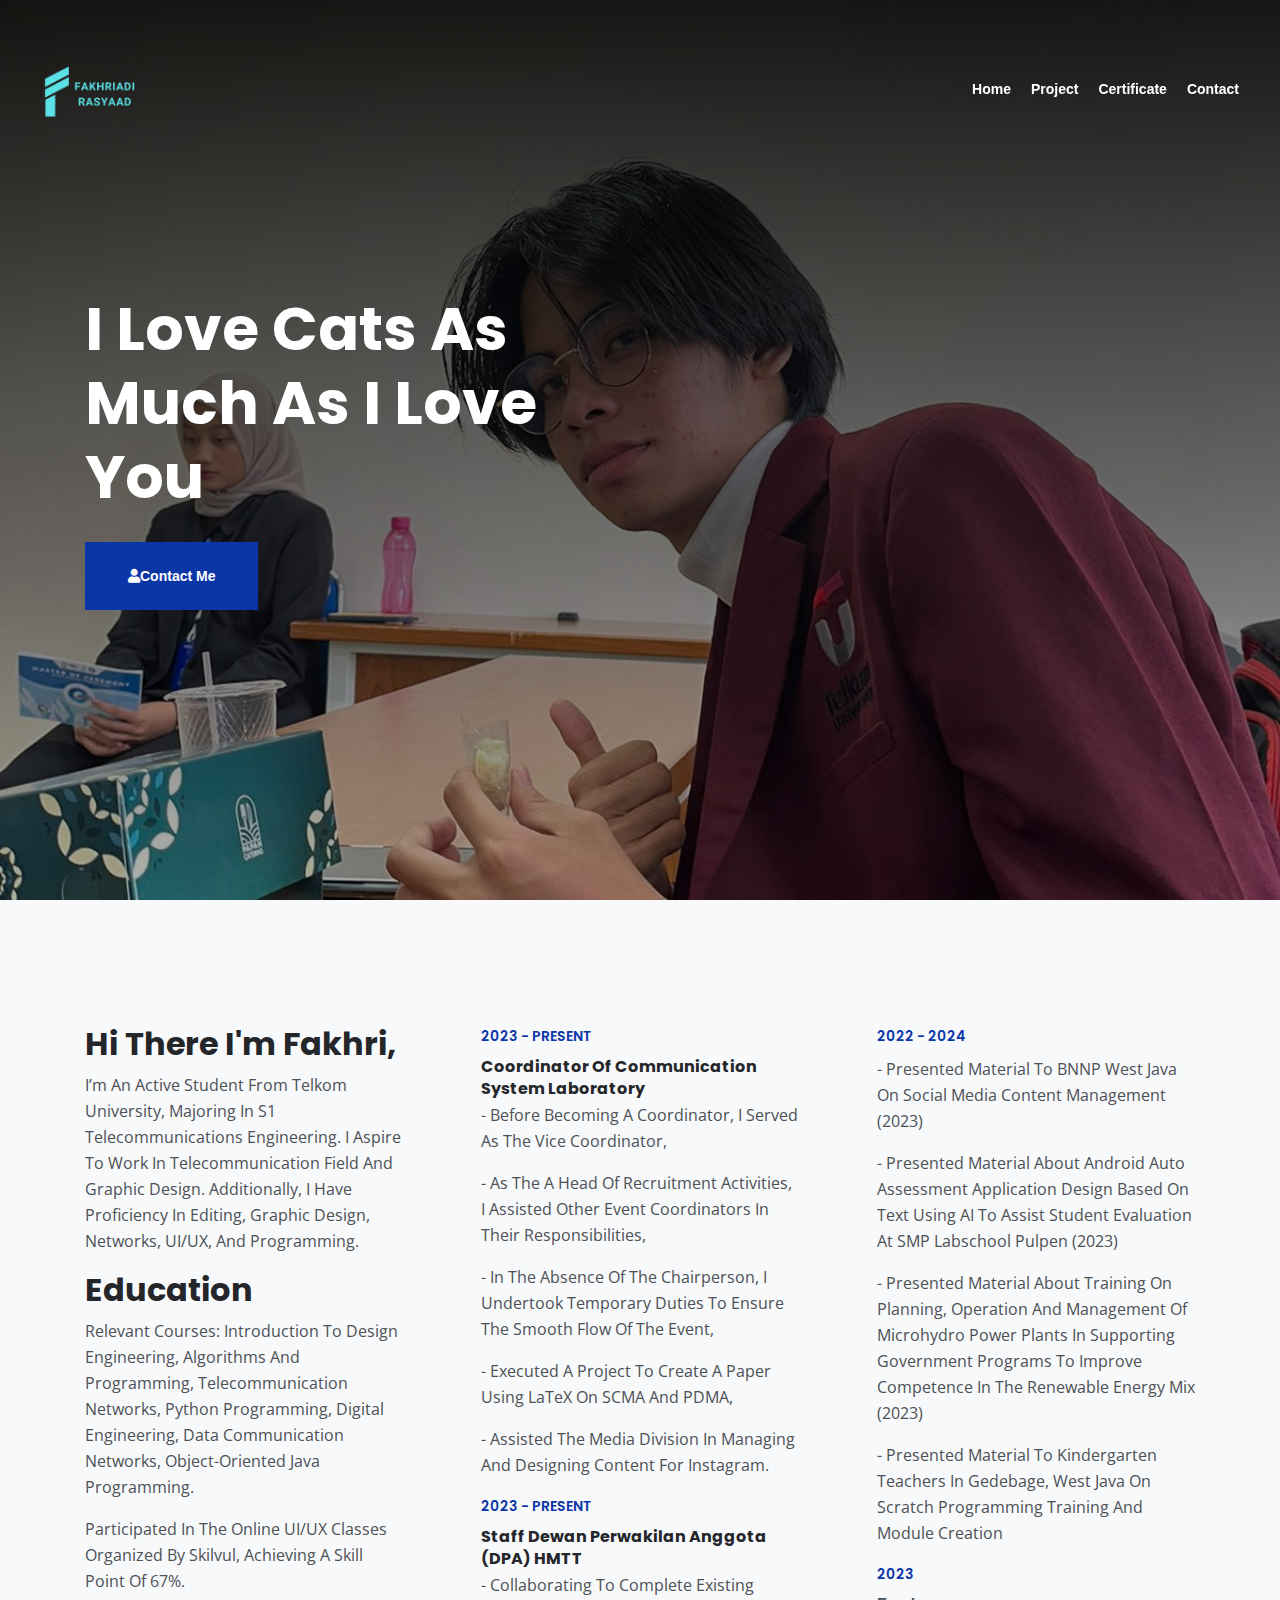
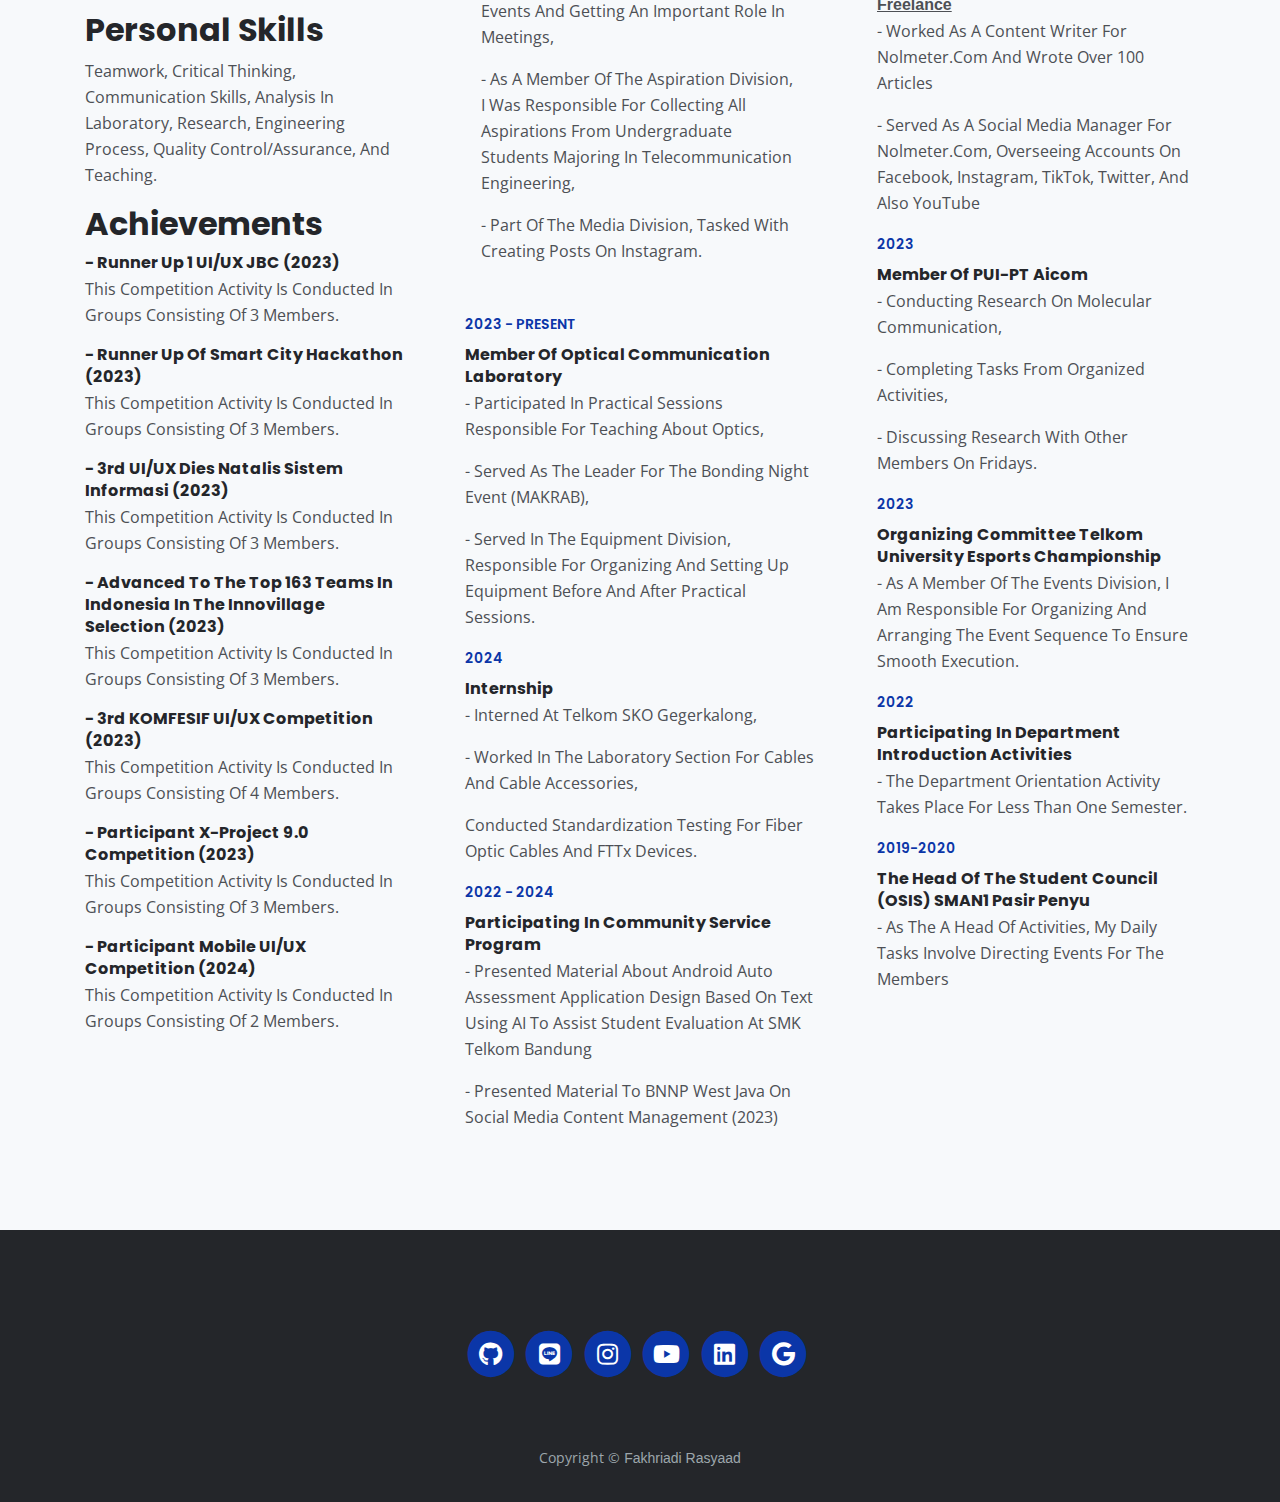
==== commit fb390f65: "up" ====
--- a/index.html
+++ b/index.html
@@ -94,9 +94,7 @@
                         <h2>Hi there I'm Fakhri,</h2>
                         <p>I’m an active student from Telkom
                             University, majoring in S1
-                            Telecommunications Engineering with a
-                            GPA of 3.36. I enjoy learning about new
-                            things and am detail-oriented. I aspire to
+                            Telecommunications Engineering. I aspire to
                             work in Telecommunication field and
                             graphic design. Additionally, I have
                             proficiency in editing, graphic design,
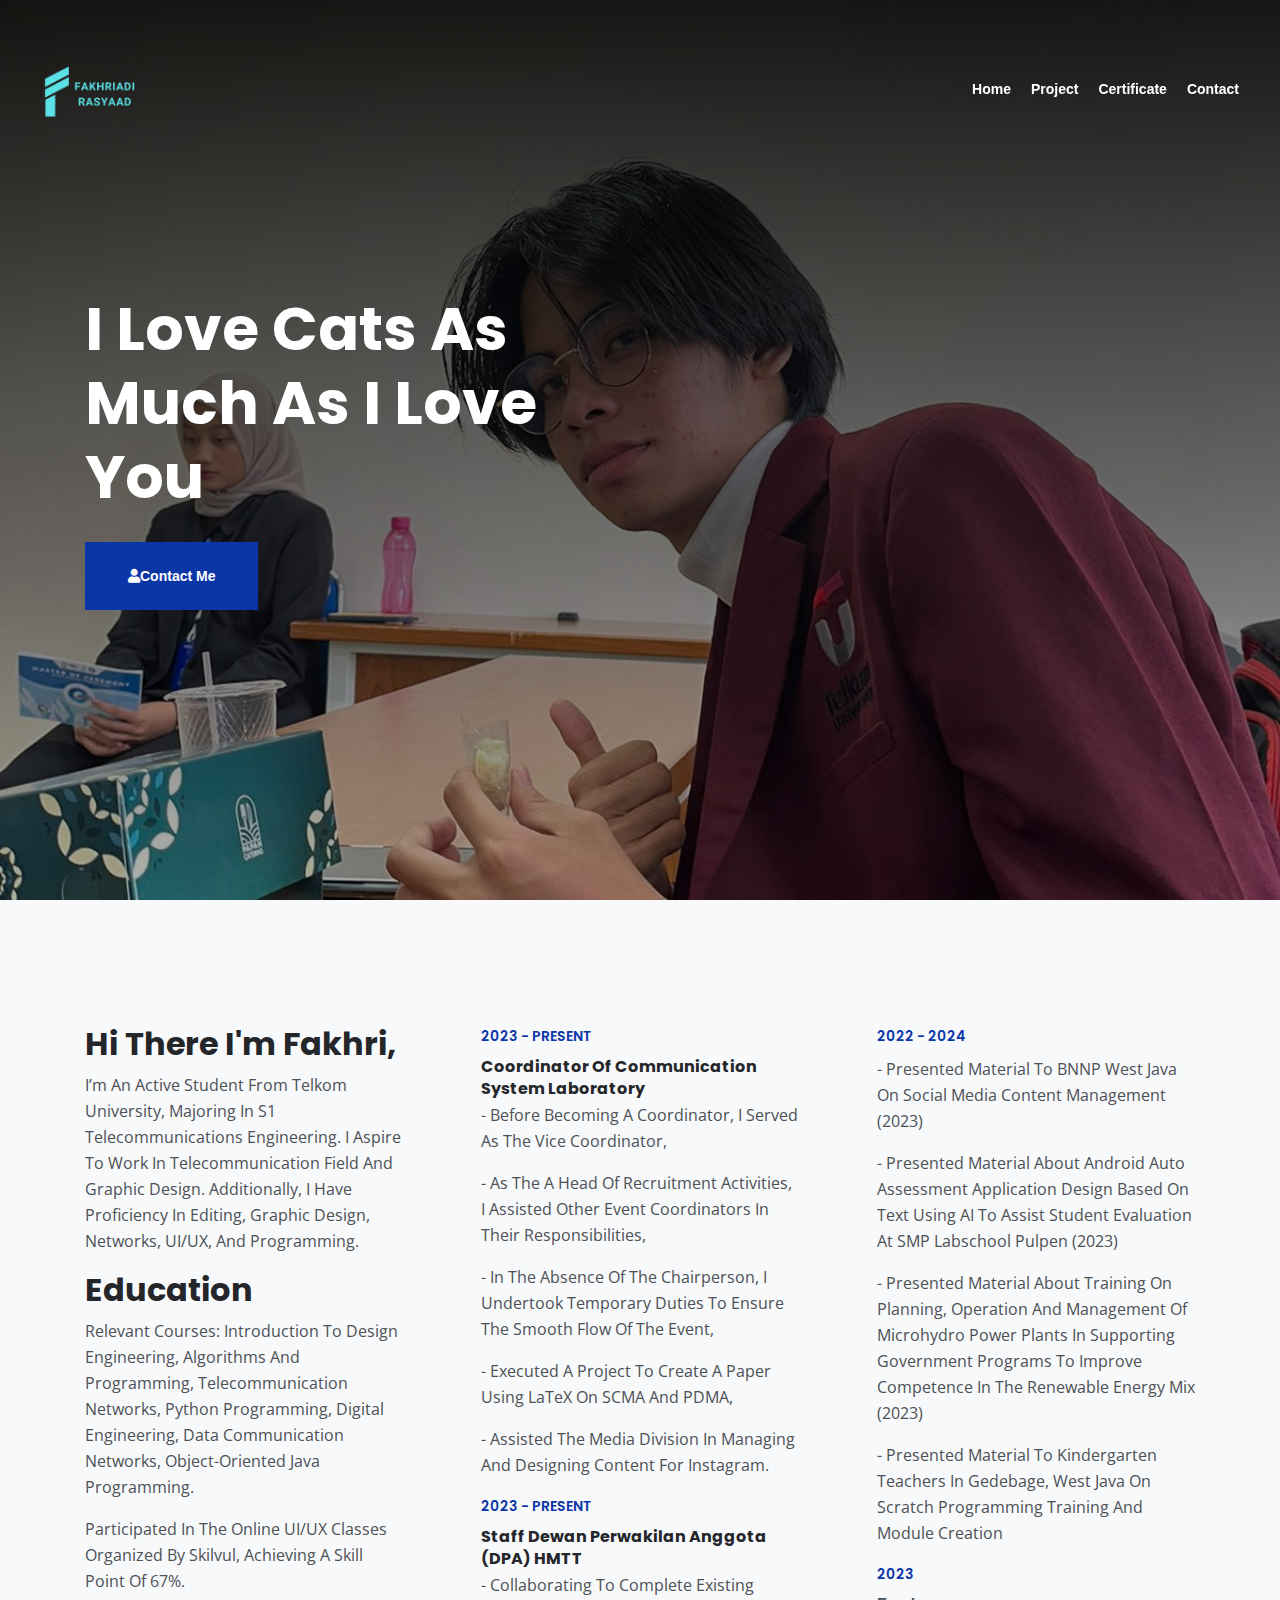
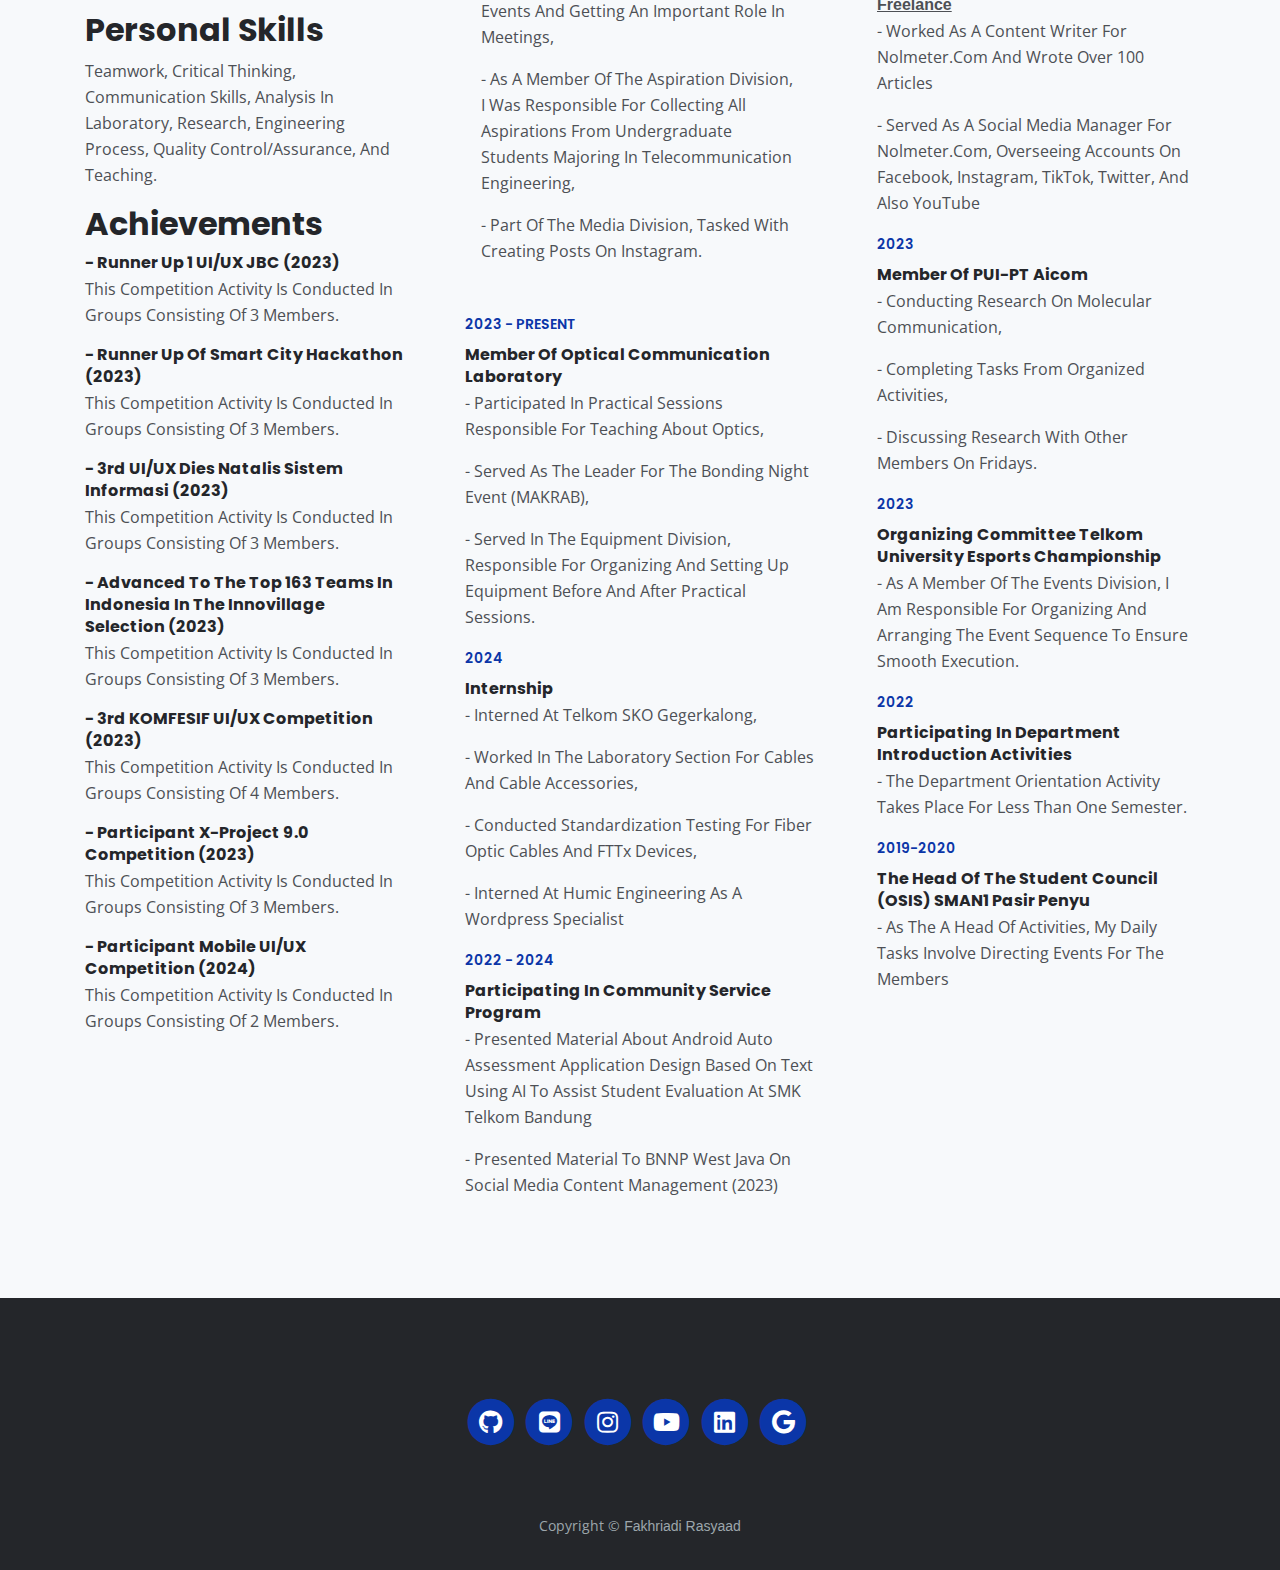
==== commit 82c4e20c: "updated interned" ====
--- a/index.html
+++ b/index.html
@@ -159,7 +159,8 @@
                     <h6>Internship</h6>
                     <p>- Interned at Telkom SKO Gegerkalong,</p>
                     <p>- Worked in the laboratory section for cables and cable accessories,</p>
-                    <p>Conducted standardization testing for fiber optic cables and FTTx devices.</p>
+                    <p>- Conducted standardization testing for fiber optic cables and FTTx devices,</p>
+		    <p>- Interned at Humic Engineering as a wordpress specialist</p>
                     <div class="time">2022 -  2024 </div>
                     <h6>Participating in Community Service Program</h6>
                     <p>- Presented material about Android Auto Assessment Application Design Based on Text
@@ -266,7 +267,7 @@
         <div class="container">
             <div class="row">
                 <div class="col-lg-12">
-                    <p class="p-small">Copyright © <a class="no-line" href="#your-link">Fakhriadi Rasyaad</a></p>
+                    <p class="p-small">Copyright © <a class="no-line" href="index.html">Fakhriadi Rasyaad</a></p>
                 </div> <!-- end of col -->
             </div> <!-- enf of row -->
         </div> <!-- end of container -->
@@ -282,4 +283,4 @@
     <script src="js/jquery.easing.min.js"></script> <!-- jQuery Easing for smooth scrolling between anchors -->
     <script src="js/scripts.js"></script> <!-- Custom scripts -->
 </body>
-</html>+</html>
--- a/css/styles.css
+++ b/css/styles.css
@@ -1454,3 +1454,40 @@
         .gallery .image-container .image:hover img{
             transform: scale(1.4);
         }
+		.gallery {
+            display: flex;
+            flex-wrap: wrap;
+            gap: 10px;
+        }
+        .image-container img {
+            width: 150px;
+            height: auto;
+            cursor: pointer;
+            transition: transform 0.2s;
+        }
+        .image-container img:hover {
+            transform: scale(1.1);
+        }
+        .popup {
+            display: none;
+            position: fixed;
+            top: 0;
+            left: 0;
+            width: 100%;
+            height: 100%;
+            background: rgba(0, 0, 0, 0.8);
+            justify-content: center;
+            align-items: center;
+        }
+        .popup img {
+            max-width: 90%;
+            max-height: 90%;
+        }
+        .popup .close {
+            position: absolute;
+            top: 20px;
+            right: 30px;
+            font-size: 30px;
+            color: white;
+            cursor: pointer;
+        }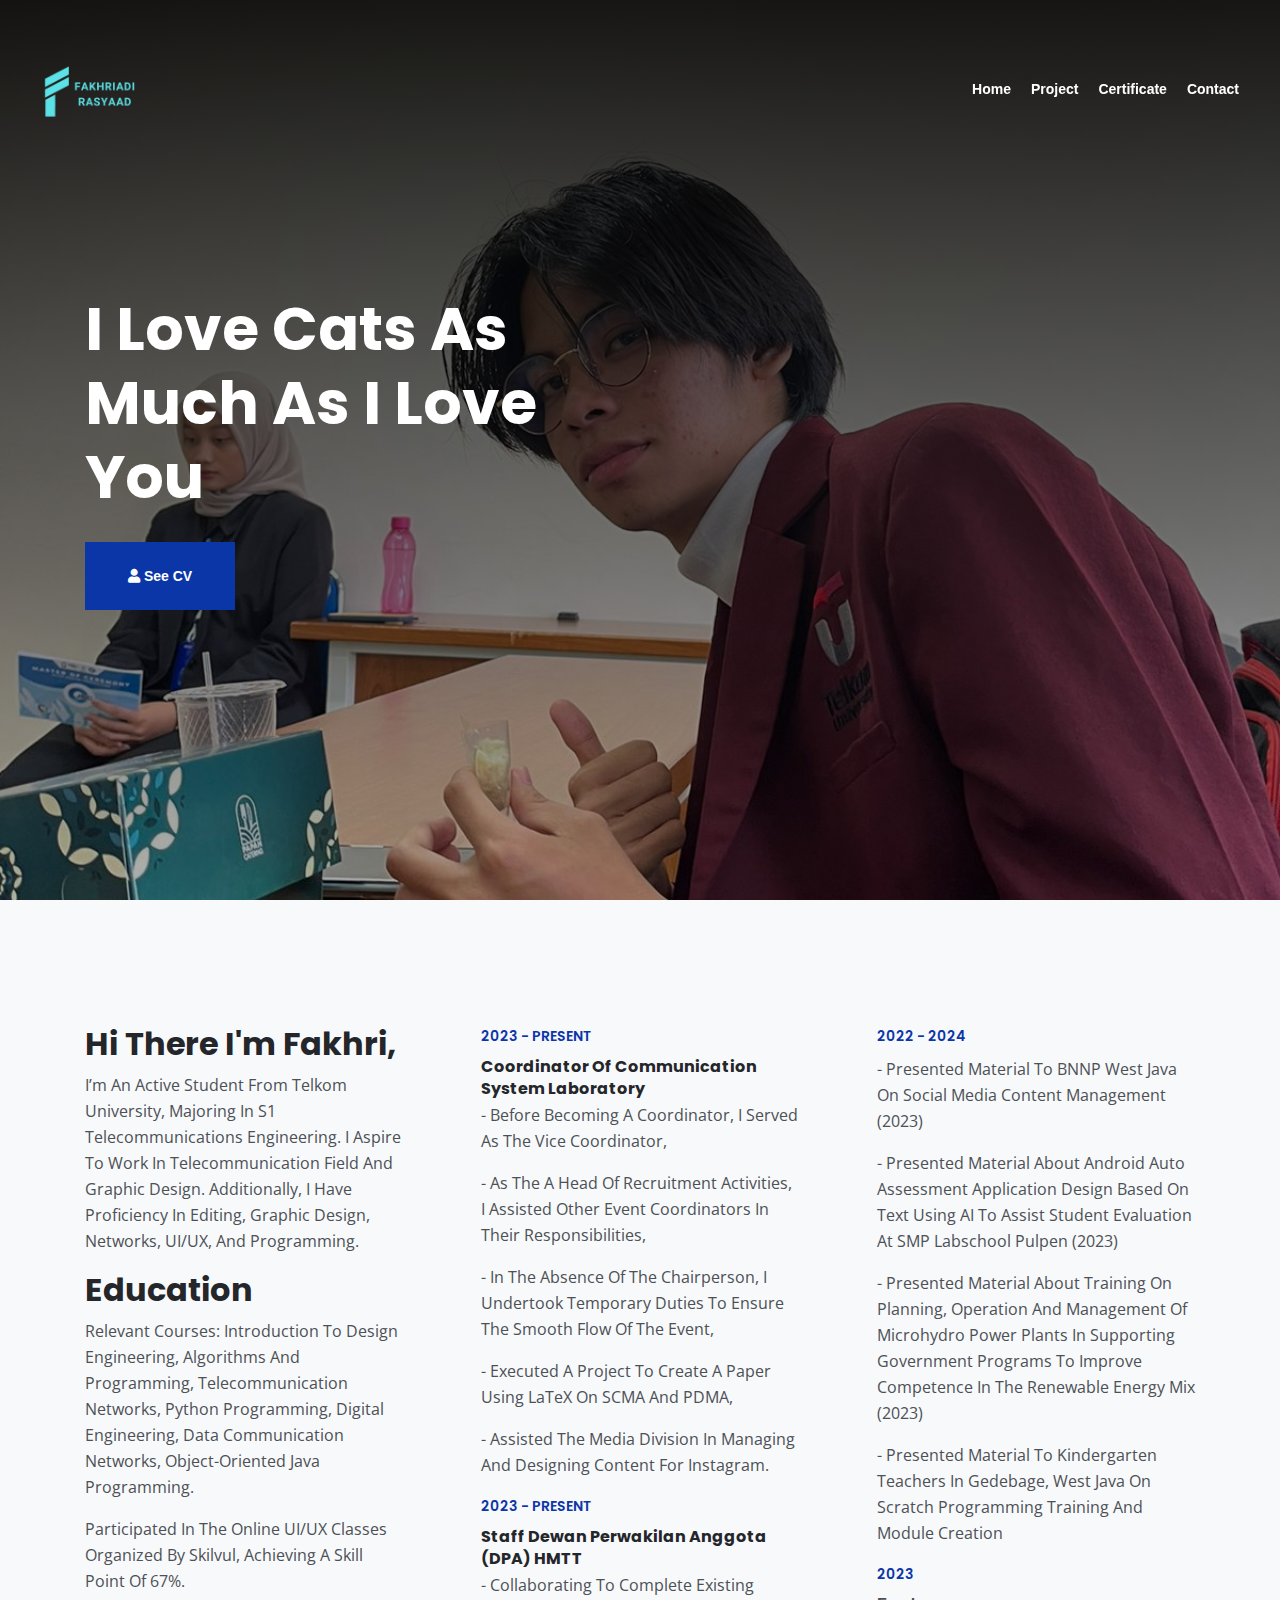
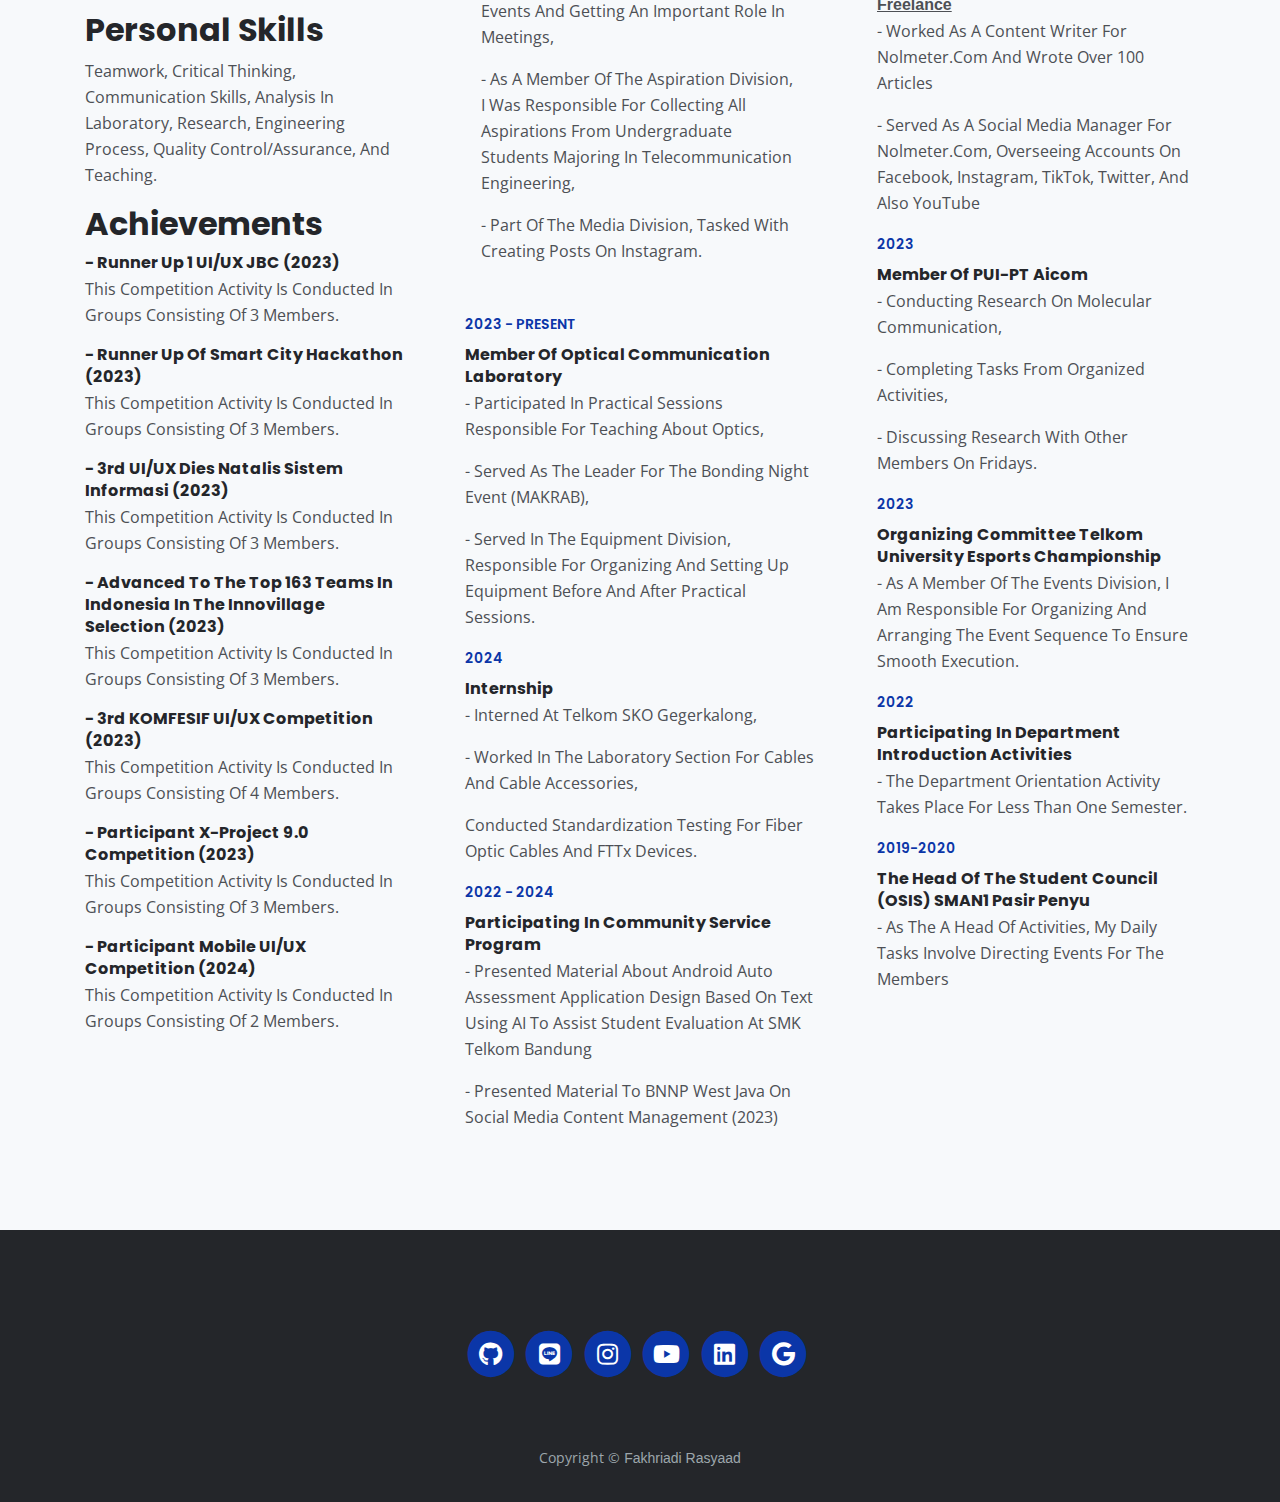
==== commit c67d1548: "ADD CV VIEW" ====
--- a/index.html
+++ b/index.html
@@ -68,7 +68,7 @@
     </nav> <!-- end of navbar -->
     <!-- end of navigation -->
 
-
+   
     <!-- Header -->
     <header id="header" class="header">
         <div class="container">
@@ -76,7 +76,7 @@
                 <div class="col-lg-6">
                     <div class="text-container">
                         <h1 class="h1-large">I love cats as much as I love you </h1>
-                        <a class="btn-solid-lg page-scroll" href="#contact"><i class="fas fa-user"></i>Contact Me</a>
+                        <a class="btn-solid-lg page-scroll" href="cv.html" ><i class="fas fa-user"></i> See CV</a>
                     </div> <!-- end of text-container -->
                 </div> <!-- end of col -->
             </div> <!-- end of row -->
@@ -159,8 +159,7 @@
                     <h6>Internship</h6>
                     <p>- Interned at Telkom SKO Gegerkalong,</p>
                     <p>- Worked in the laboratory section for cables and cable accessories,</p>
-                    <p>- Conducted standardization testing for fiber optic cables and FTTx devices,</p>
-		    <p>- Interned at Humic Engineering as a wordpress specialist</p>
+                    <p>Conducted standardization testing for fiber optic cables and FTTx devices.</p>
                     <div class="time">2022 -  2024 </div>
                     <h6>Participating in Community Service Program</h6>
                     <p>- Presented material about Android Auto Assessment Application Design Based on Text
